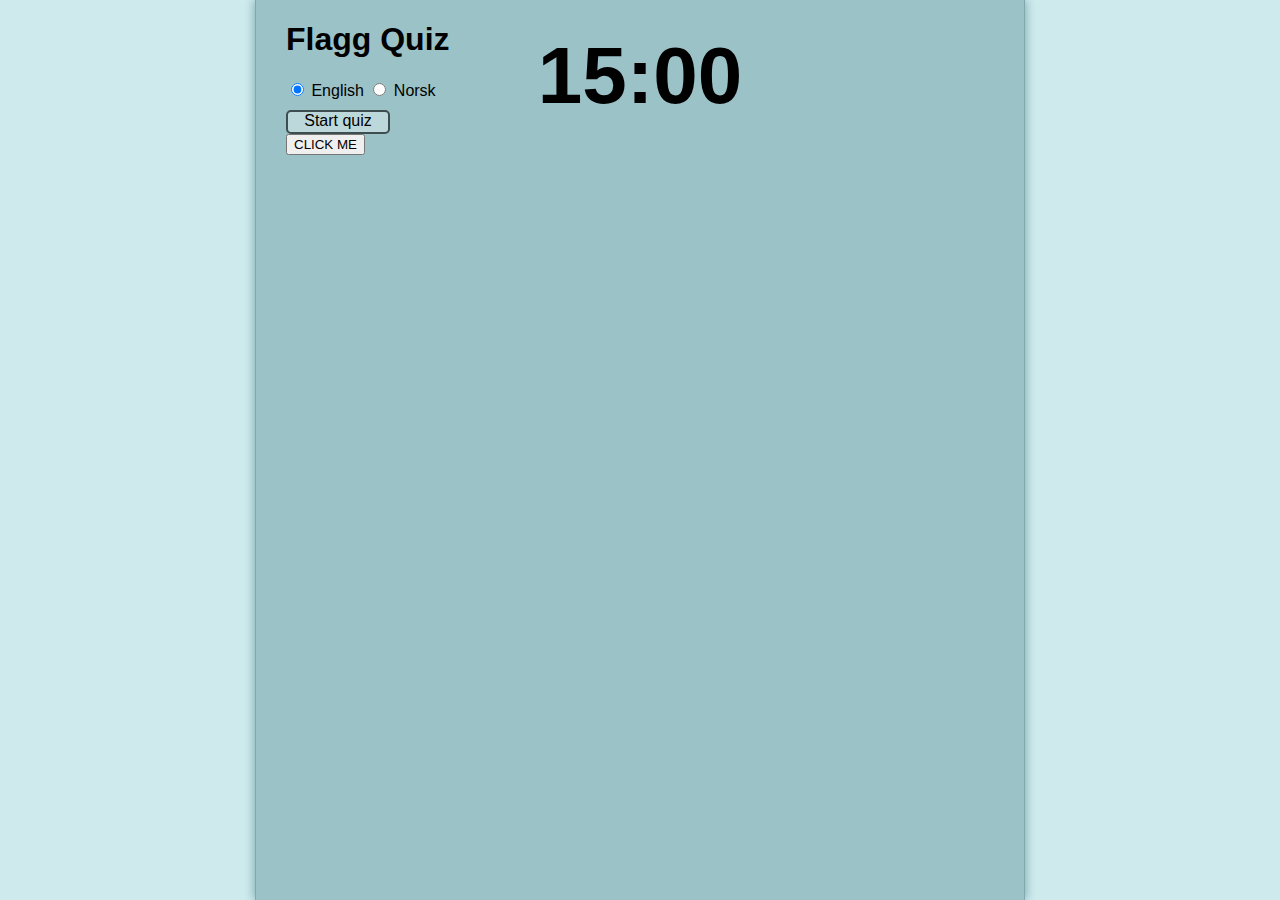
==== index.html @ fcf6f357 "hotfix" ====
<!DOCTYPE html>
<html lang="en" dir="ltr">
  <head>
    <meta charset="utf-8">
    <title>Flagg Quiz</title>
    <link rel="stylesheet" type="text/css" href="style/stylesheet.css"></link>
    <link rel="icon" href="favicon.ico" type="image/x-icon"></link>
    <script src="https://ajax.googleapis.com/ajax/libs/jquery/3.5.1/jquery.min.js"></script>
  </head>
  <body>
    <div class="container">
      <div class="header">
        <div class="controlPanel">
          <h1>Flagg Quiz</h1>
          <input type="radio" name="lang" value="English" checked id="radio_eng"> English
          <input type="radio" name="lang" value="Norsk"> Norsk <br>
          <div class="div_start" id="btn_start" onclick="startQuiz();">
            Start quiz
          </div>
          <button onclick="fileTest()">CLICK ME</button>
        </div>
        <div class="timer">
          <p id="p_clock"></p>
        </div>
        <div class="div_score">
          <p id="p_score"></p>
        </div>
      </div>
      <div class="footer">
        <div class="content" id="div_content">
          <div class="flagContainer">
            <img id="img_flag" src="">
          </div>
          <input type="text" id="input_countryName" placeholder="Skriv landet...">
        </div>
        <div class="results" id="div_results">

        </div>
      </div>
    </div>
  </body>
  <script type="text/javascript" src="js/countryArray.js"></script>
  <script type="text/javascript" src="js/index.js"></script>
</html>
---- style/stylesheet.css ----
body {
  width: 100%;
  min-width: 500px;
  font-family: arial;
  display: flex;
  justify-content: center;
  margin: 0px;
  padding: 0px;
  background-color: #ceeaed;
}

.container {
  position: absolute;
  width: 60%;
  height: 100%;
  z-index: -1;
  background-color: #9bc2c7;
  border-left: 1px solid #80a8ad;
  border-right: 1px solid #80a8ad;
  box-shadow: 0px 0px 10px #6fa0a6;
}

.header {
  display: grid;
  grid-template-columns: 30% 40% 30%;
}

.controlPanel {
  grid-column: 1/2;
  padding-left: 30px;
}

.timer {
  grid-column: 2/3;
  display: flex;
  justify-content: center;
}

#p_clock {
  margin-top: 30px;
  font-size: 80px;
  font-weight: bold;
}

.div_score {
  height: 100%;
  width: 100%;
  display: flex;
  justify-content: center;
  align-items: center;
  font-size: 40px;
  margin: 0px;
}

#p_score {
  position: absolute;
  margin: -20px;
}

.footer {
  position: absolute;
  width: 100%;
  height: 70%;
  display: flex;
  justify-content: center;
  overflow-y: auto;
}

.content {
  display: grid;
  grid-template-rows: auto auto;
  width: 200px;
  border: 3px solid black;
  padding: 5px;
  padding-right: 9px;
  background-color: grey;
  position: absolute;
}

.flagContainer {
    grid-row: 1/2;
    display: flex;
    justify-content: center;
}

#img_flag {
  width: 100px;
}

#input_countryName {
  grid-row: 2/3;
  width: inherit;
}

.resultCountriesDiv {
  background-color: #ededed;
  border: 2px solid #363636;
  border-radius: 3px;
  display: grid;
  grid-template-columns: 80px auto;
  margin-bottom: 5px;
  width: 100%;
}

.resultFlag {
  grid-column: 1/2;
  width: 70px;
}

.resultText {
  grid-column: 2/3;
  display: flex;
  align-items: center;
}

.div_start {
  margin-top: 10px;
  width: 100px;
  height: 20px;
  text-align: center;
  border: 2px solid #3e4d4f;
  background-color: #bdd8db;
  border-radius: 5px;
}

.div_start:hover {
  background-color: #7db4ba;
  cursor: pointer;
}
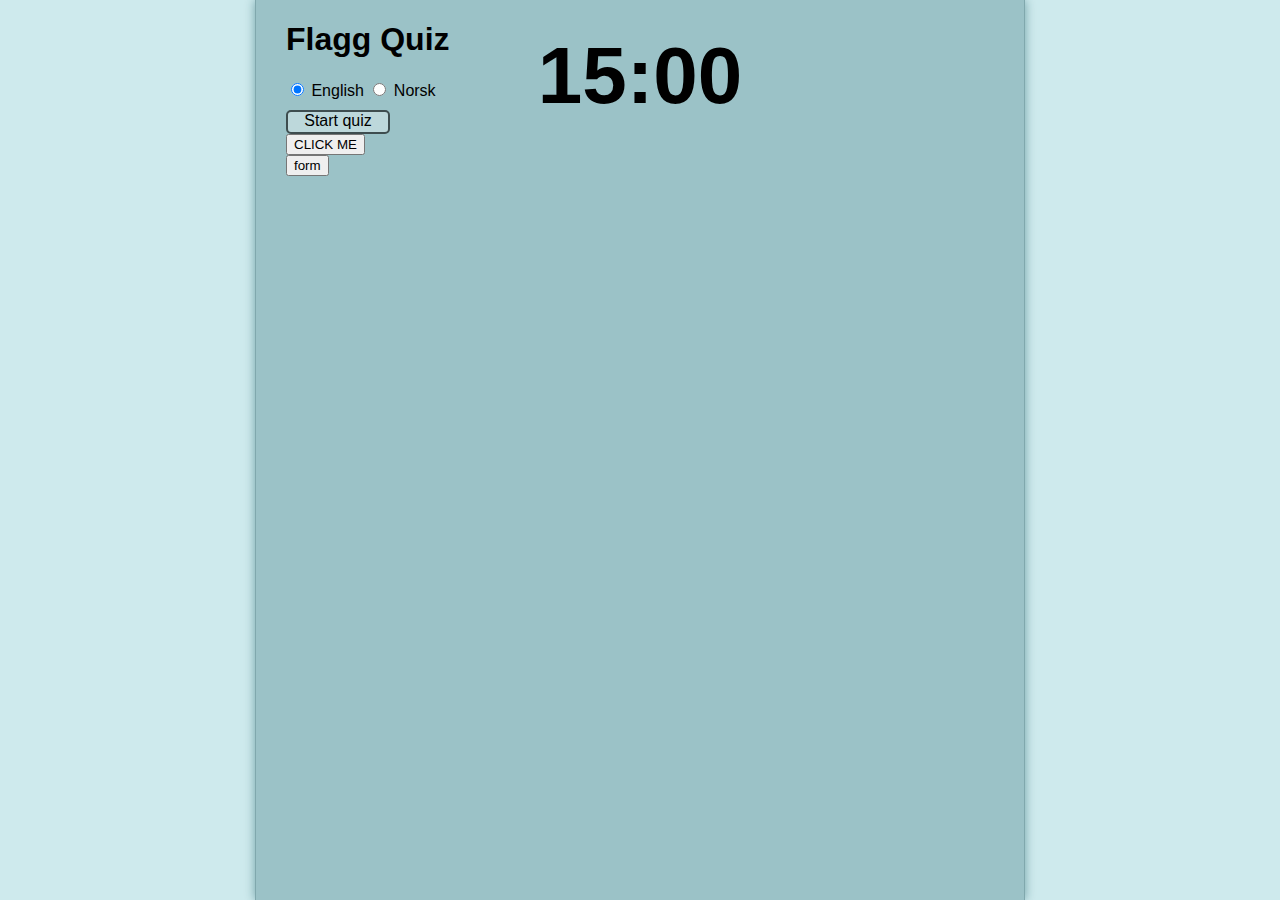
==== commit 52caae6a: "hotfix" ====
--- a/index.html
+++ b/index.html
@@ -4,7 +4,6 @@
     <meta charset="utf-8">
     <title>Flagg Quiz</title>
     <link rel="stylesheet" type="text/css" href="style/stylesheet.css"></link>
-    <link rel="icon" href="favicon.ico" type="image/x-icon"></link>
     <script src="https://ajax.googleapis.com/ajax/libs/jquery/3.5.1/jquery.min.js"></script>
   </head>
   <body>
@@ -18,6 +17,9 @@
             Start quiz
           </div>
           <button onclick="fileTest()">CLICK ME</button>
+          <form method="GET" action="php/request_attempt.php">
+            <input type="submit" value="form">
+          </form>
         </div>
         <div class="timer">
           <p id="p_clock"></p>
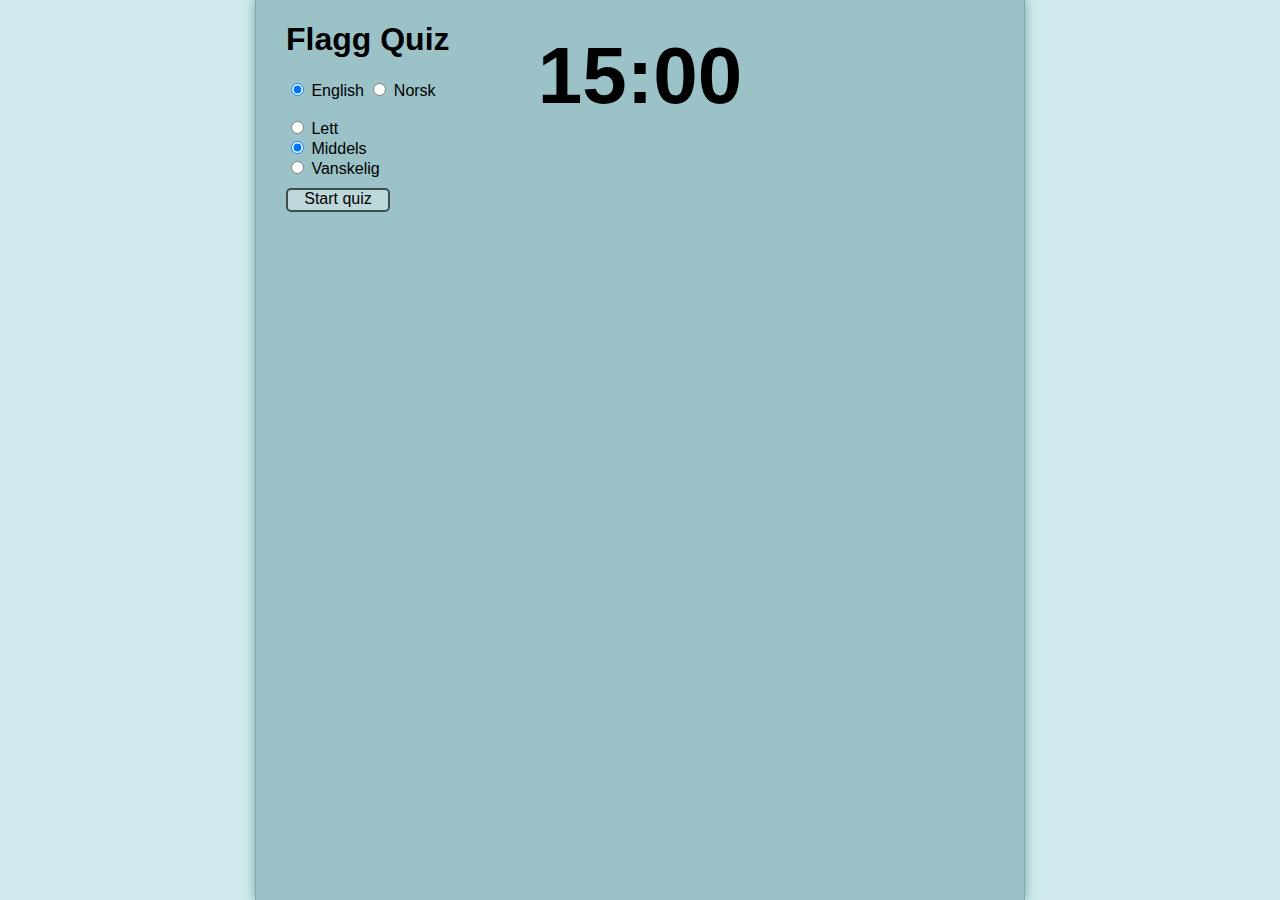
==== commit f5b5ba53: "Added lives" ====
--- a/index.html
+++ b/index.html
@@ -11,15 +11,18 @@
       <div class="header">
         <div class="controlPanel">
           <h1>Flagg Quiz</h1>
-          <input type="radio" name="lang" value="English" checked id="radio_eng"> English
-          <input type="radio" name="lang" value="Norsk"> Norsk <br>
+            <div class="controlLanguage">
+              <input type="radio" name="lang" value="English" checked id="radio_eng"> English
+              <input type="radio" name="lang" value="Norsk"> Norsk <br>
+            </div><br>
+            <div class="controlDifficulty">
+              <input type="radio" name="diff" value="0" id="radio_easy"> Lett <br>
+              <input type="radio" name="diff" value="1" id="radio_medium" checked> Middels <br>
+              <input type="radio" name="diff" value="2" id="radio_hard"> Vanskelig <br>
+            </div>
           <div class="div_start" id="btn_start" onclick="startQuiz();">
             Start quiz
           </div>
-          <button onclick="fileTest()">CLICK ME</button>
-          <form method="GET" action="php/request_attempt.php">
-            <input type="submit" value="form">
-          </form>
         </div>
         <div class="timer">
           <p id="p_clock"></p>
@@ -27,6 +30,8 @@
         <div class="div_score">
           <p id="p_score"></p>
         </div>
+      </div>
+      <div class="livesDiv" id="livesDiv">
       </div>
       <div class="footer">
         <div class="content" id="div_content">
@@ -36,7 +41,6 @@
           <input type="text" id="input_countryName" placeholder="Skriv landet...">
         </div>
         <div class="results" id="div_results">
-
         </div>
       </div>
     </div>
--- a/style/stylesheet.css
+++ b/style/stylesheet.css
@@ -127,3 +127,18 @@
   background-color: #7db4ba;
   cursor: pointer;
 }
+
+.livesDiv {
+  width: 100%;
+  display: flex;
+  justify-content: center;
+}
+
+.lifeDiv {
+  margin: 2px;
+  width: 50px;
+  height: 50px;
+  background-color: rgb(190, 10, 10);
+  border: black thin solid;
+  border-radius: 100px;
+}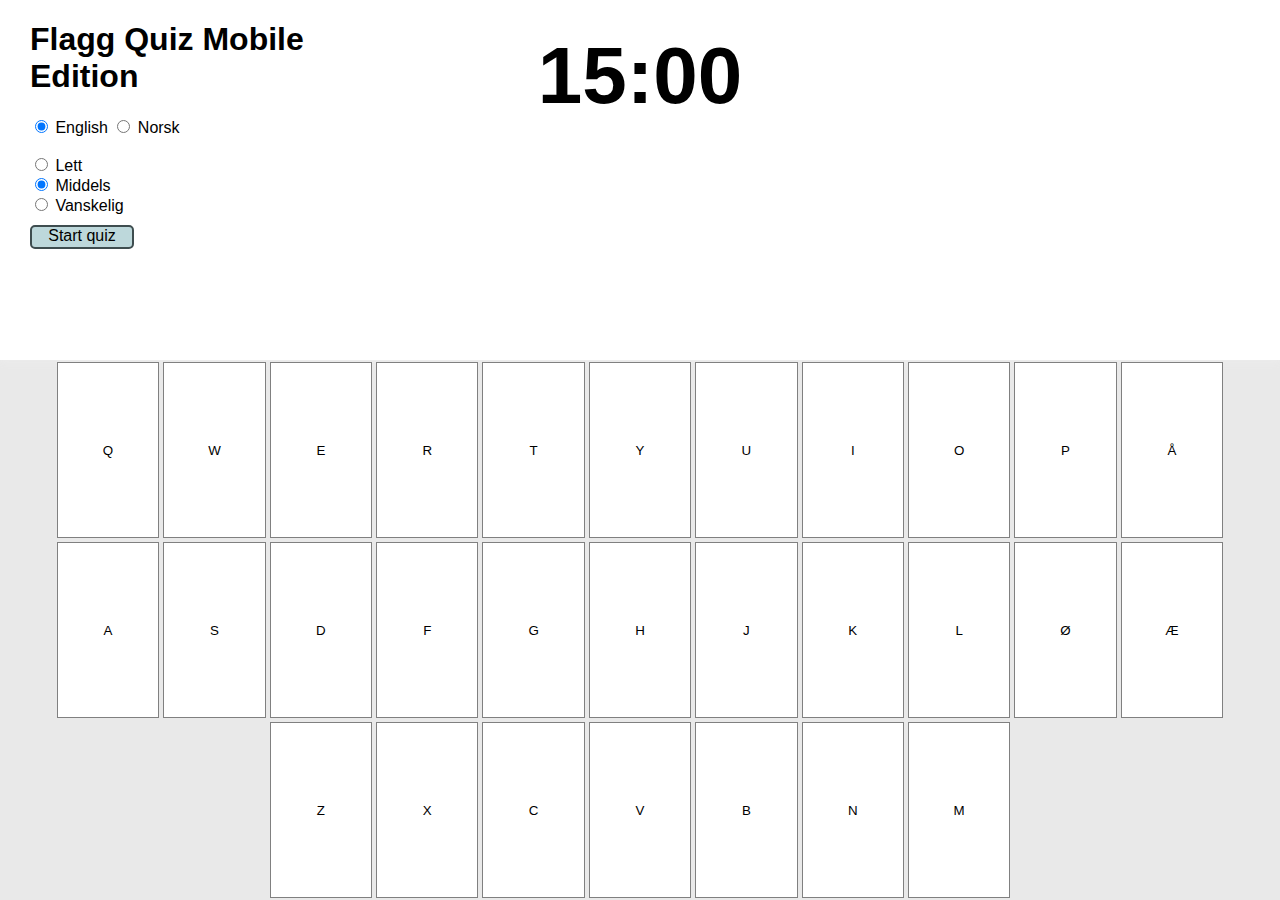
==== commit 55cd98a5: "mobile buttons" ====
--- a/index.html
+++ b/index.html
@@ -47,4 +47,9 @@
   </body>
   <script type="text/javascript" src="js/countryArray.js"></script>
   <script type="text/javascript" src="js/index.js"></script>
+  
+  <script>
+    //if (mobileCheck()) window.location.href = "index_mobile.html";
+    if (true) window.location.href = "index_mobile.html";
+  </script>
 </html>
--- a/style/stylesheet.css
+++ b/style/stylesheet.css
@@ -6,7 +6,7 @@
   justify-content: center;
   margin: 0px;
   padding: 0px;
-  background-color: #ceeaed;
+  background-color: #e9e9e9;
 }
 
 .container {
@@ -14,10 +14,10 @@
   width: 60%;
   height: 100%;
   z-index: -1;
-  background-color: #9bc2c7;
-  border-left: 1px solid #80a8ad;
-  border-right: 1px solid #80a8ad;
-  box-shadow: 0px 0px 10px #6fa0a6;
+  background-color: #ffffff;
+  border-left: 1px solid #ffffff;
+  border-right: 1px solid #ffffff;
+  box-shadow: 0px 0px 10px #eeeeee;
 }
 
 .header {
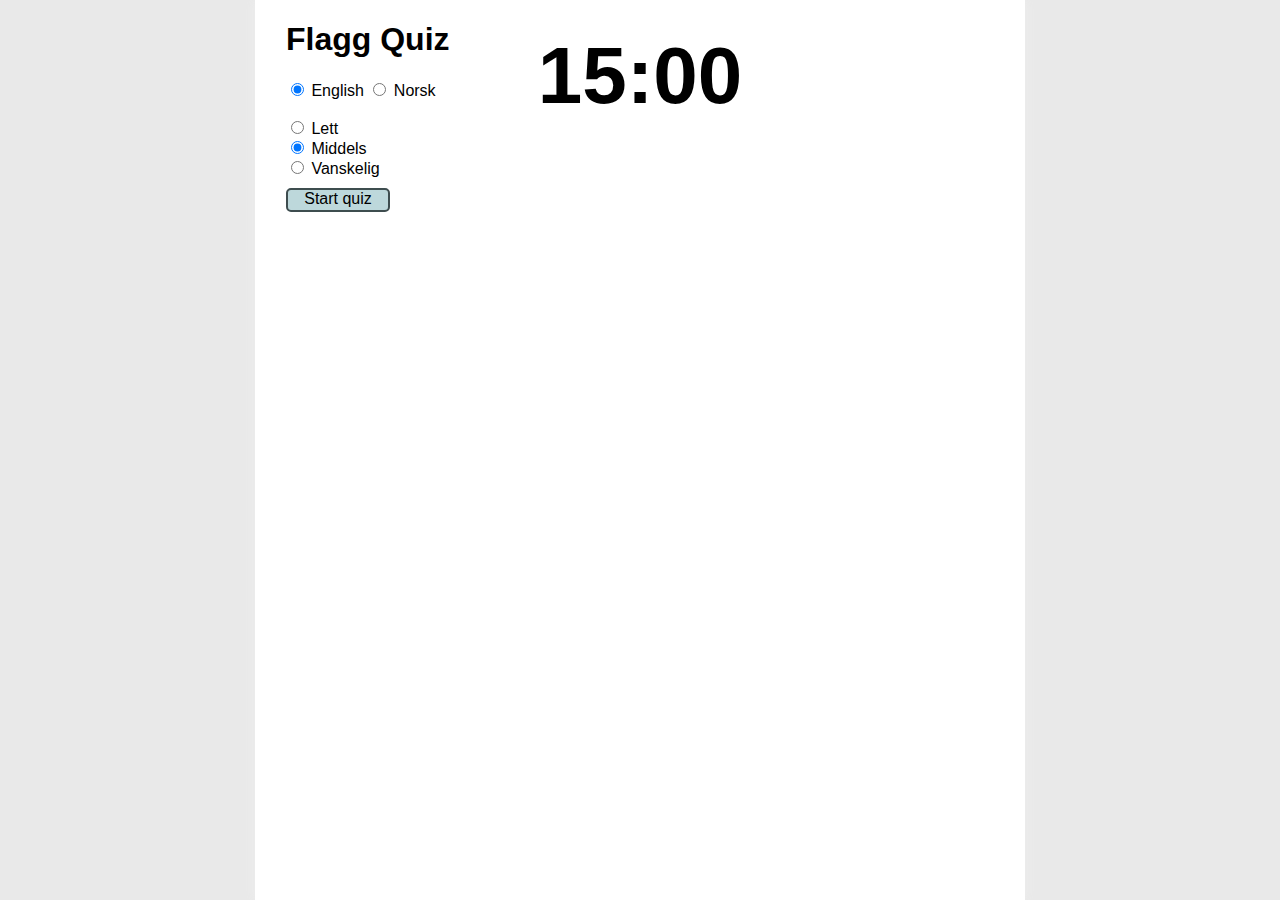
==== commit 37b113bb: "mobile version" ====
--- a/index.html
+++ b/index.html
@@ -49,7 +49,6 @@
   <script type="text/javascript" src="js/index.js"></script>
   
   <script>
-    //if (mobileCheck()) window.location.href = "index_mobile.html";
-    if (true) window.location.href = "index_mobile.html";
+    if (mobileCheck()) window.location.href = "index_mobile.html";
   </script>
 </html>
